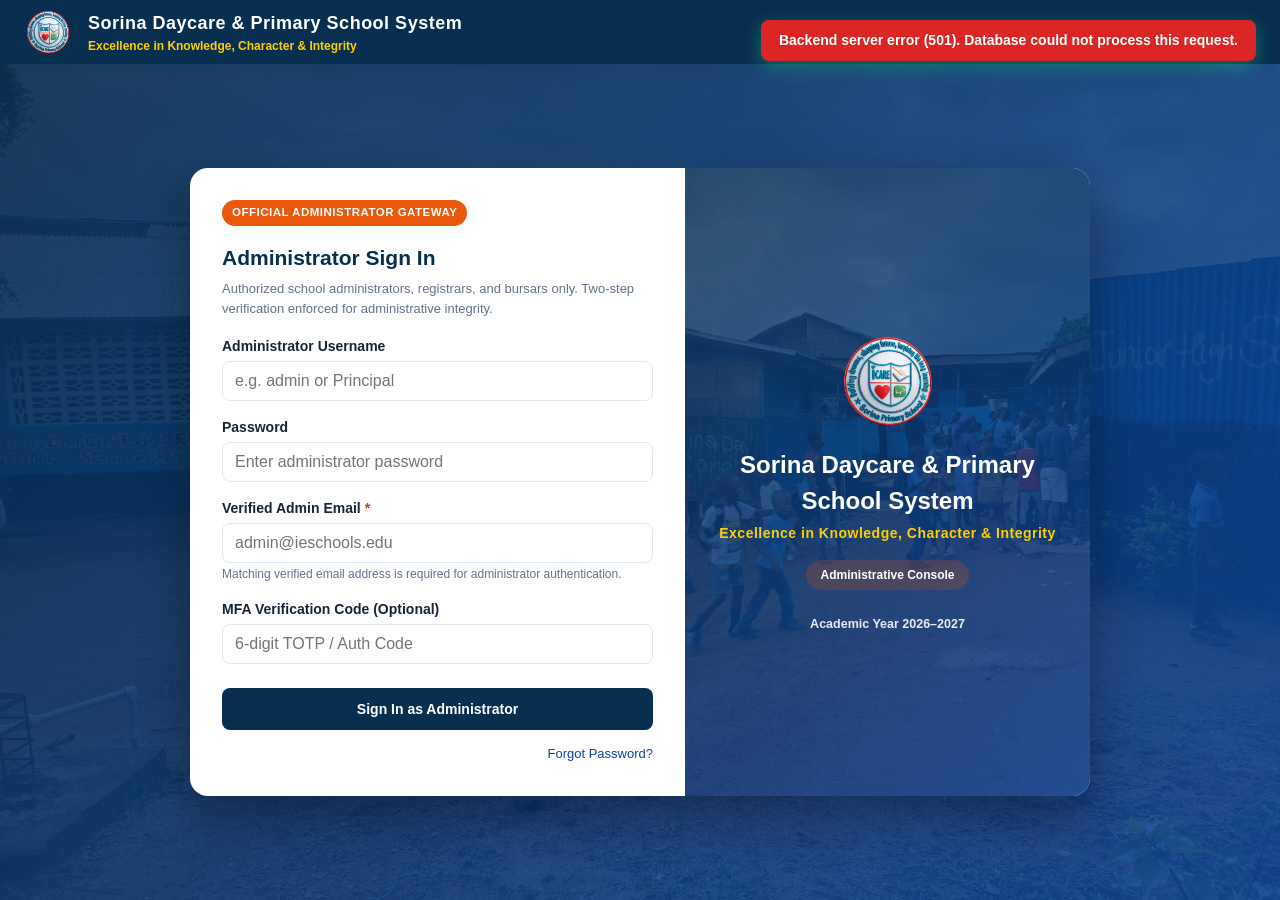
==== admins/index.html @ 9b7a7250 "Add files via upload" ====
<!doctype html>
<html lang="en">
<head>
  <meta charset="utf-8">
  <meta name="robots" content="noindex, nofollow">
  <base href="../">
  <meta name="viewport" content="width=device-width, initial-scale=1, viewport-fit=cover">
  <title>Administrator Sign In - Sorina Daycare & Primary School System</title>
  <link rel="manifest" href="admins/manifest.json">
  <meta name="theme-color" content="#003366">
  <link rel="apple-touch-icon" href="assets/images/school-logo.png">
  <link rel="icon" type="image/png" href="assets/images/school-logo.png">
  <link rel="stylesheet" href="assets/css/tokens.css">
  <link rel="stylesheet" href="assets/css/styles.css">
</head>
<body>

  <!-- Offline Status Bar -->
  <div id="offlineIndicator" class="offline-bar hidden">You are currently offline. Changes are saved locally and will auto-sync when connected.</div>

  <!-- Global Loader Overlay -->
  <div id="globalLoader" class="global-loader-overlay hidden">
    <div class="loader-spinner"></div>
    <div class="loader-text">Communicating with Core System...</div>
  </div>

  <!-- Subtle {Success} Toast -->
  <div id="globalToast" class="global-toast hidden"></div>

  <!-- Site Header -->
  <header id="siteHeader" class="site-header">
    <div class="brand-wrap">
      <img id="headerLogo" src="assets/images/school-logo.png" alt="School Logo" class="brand-logo">
      <div class="brand-text">
        <h1 id="headerSchoolName">Sorina Daycare & Primary School System</h1>
        <div id="headerMotto" class="motto">Excellence in Knowledge, Character &amp; Integrity</div>
      </div>
    </div>
    <div class="header-actions" id="headerActions">
      <!-- Injected post-login -->
    </div>
  </header>

  <!-- Dedicated Administrator Login Screen -->
  <main id="loginScreen" class="gateway-container">
    <div class="gateway-card">
      
      <!-- Left: Admin Login Form -->
      <div class="gateway-form-pane">
        
        <div style="display: flex; align-items: center; gap: 8px; margin-bottom: 16px;">
          <span class="badge badge-warning" style="font-size: 11.5px; letter-spacing: 0.5px; padding: 4px 10px; background: #ea580c; color: #fff;">OFFICIAL ADMINISTRATOR GATEWAY</span>
        </div>

        <!-- Feedback Alert Container -->
        <div id="loginAlert" class="alert alert-danger hidden" role="alert"></div>

        <!-- Admin Form -->
        <form id="adminLoginForm" class="login-role-form" autocomplete="off" onsubmit="return false;">
          <h2 style="margin: 0 0 6px; color: var(--color-primary); font-size: 21px;">Administrator Sign In</h2>
          <p style="margin: 0 0 18px; font-size: 13px; color: var(--color-text-muted);">
            Authorized school administrators, registrars, and bursars only. Two-step verification enforced for administrative integrity.
          </p>

          <div class="form-group">
            <label class="form-label" for="adminLoginUser">Administrator Username</label>
            <input type="text" id="adminLoginUser" class="input-field" placeholder="e.g. admin or Principal" required autocomplete="username">
          </div>

          <div class="form-group">
            <label class="form-label" for="adminLoginPass">Password</label>
            <input type="password" id="adminLoginPass" class="input-field" placeholder="Enter administrator password" required autocomplete="current-password">
          </div>

          <div class="form-group">
            <label class="form-label" for="adminLoginEmail">Verified Admin Email <span style="color: var(--color-danger);">*</span></label>
            <input type="email" id="adminLoginEmail" class="input-field" placeholder="admin@ieschools.edu" required autocomplete="email">
            <div class="form-hint">Matching verified email address is required for administrator authentication.</div>
          </div>

          <div class="form-group">
            <label class="form-label" for="adminLoginMfa">MFA Verification Code (Optional)</label>
            <input type="text" id="adminLoginMfa" class="input-field" placeholder="6-digit TOTP / Auth Code" maxlength="8">
          </div>

          <button type="submit" id="adminLoginBtn" class="btn btn-primary" style="width: 100%; padding: 12px; margin-top: 8px;">
            Sign In as Administrator
          </button>

          <div style="display: flex; justify-content: flex-end; align-items: center; margin-top: 14px; font-size: 13px;">
            <a href="#" class="forgot-pass-trigger">Forgot Password?</a>
          </div>
        </form>
      </div>

      <!-- Right: Branded School Panel -->
      <div class="gateway-brand-pane">
        <img id="paneLogo" src="assets/images/school-logo.png" alt="School Crest" class="pane-logo">
        <div class="pane-title" id="paneSchoolName">Sorina Daycare & Primary School System</div>
        <div class="pane-motto" id="paneMotto">Excellence in Knowledge, Character &amp; Integrity</div>
        <div class="pane-badge" style="background: rgba(234, 88, 12, 0.2); color: #fff; border-color: rgba(255,255,255,0.3);">Administrative Console</div>
        <div style="margin-top: 25px; font-size: 12.5px; opacity: 0.9; z-index: 1; font-weight: 600;">
          Academic Year 2026–2027
        </div>
      </div>

    </div>
  </main>

  <!-- PWA Install Button (Fixed) -->
  <button id="installAppBtn" class="hidden" type="button" aria-label="Install App" style="display: flex; align-items: center; gap: 6px;">
    <img src="assets/icons/download (2).png" style="width: 16px; height: 16px;" alt="">
    <span>Install App</span>
  </button>

  <!-- Role-specific Panel Mount Point (Loaded post-auth) -->
  <div id="appRoot"></div>

  <!-- Modal Container -->
  <div id="modalContainer"></div>

  <!-- Scripts -->
  <script src="assets/js/config.js?v=2.2"></script>
  <script src="assets/js/api.js?v=2.2"></script>
  <script src="assets/js/reportCard.js?v=2.2"></script>
  <script src="assets/js/auth.js?v=2.2"></script>
  <script src="assets/js/pwaInstall.js?v=2.2"></script>
  <script src="assets/js/app.js?v=2.2"></script>

</body>
</html>
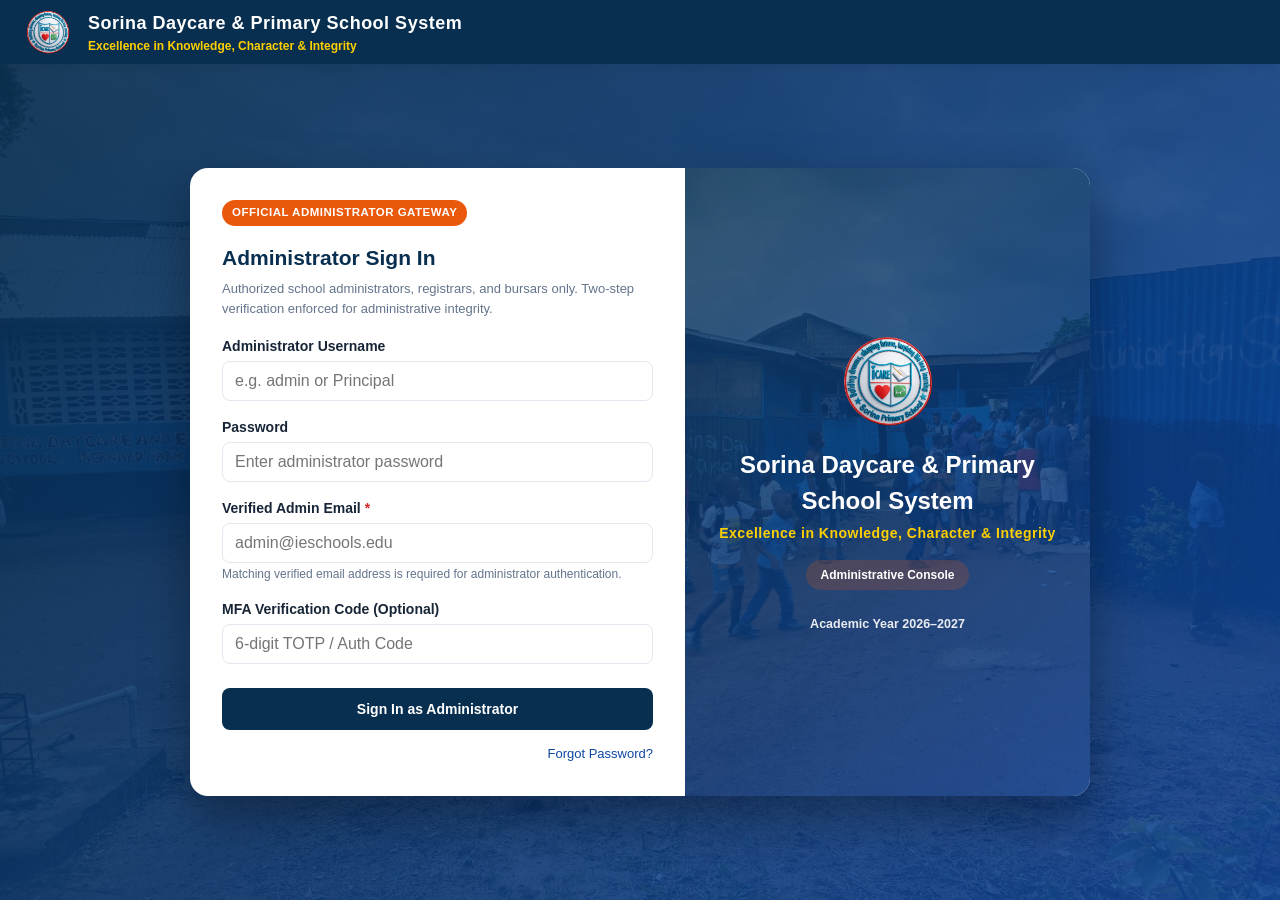
==== commit 331c7603: "Add files via upload" ====
--- a/admins/index.html
+++ b/admins/index.html
@@ -123,6 +123,7 @@
   <script src="assets/js/config.js?v=2.2"></script>
   <script src="assets/js/api.js?v=2.2"></script>
   <script src="assets/js/reportCard.js?v=2.2"></script>
+  <script src="assets/js/receipt.js?v=2.6"></script>
   <script src="assets/js/auth.js?v=2.2"></script>
   <script src="assets/js/pwaInstall.js?v=2.2"></script>
   <script src="assets/js/app.js?v=2.2"></script>
